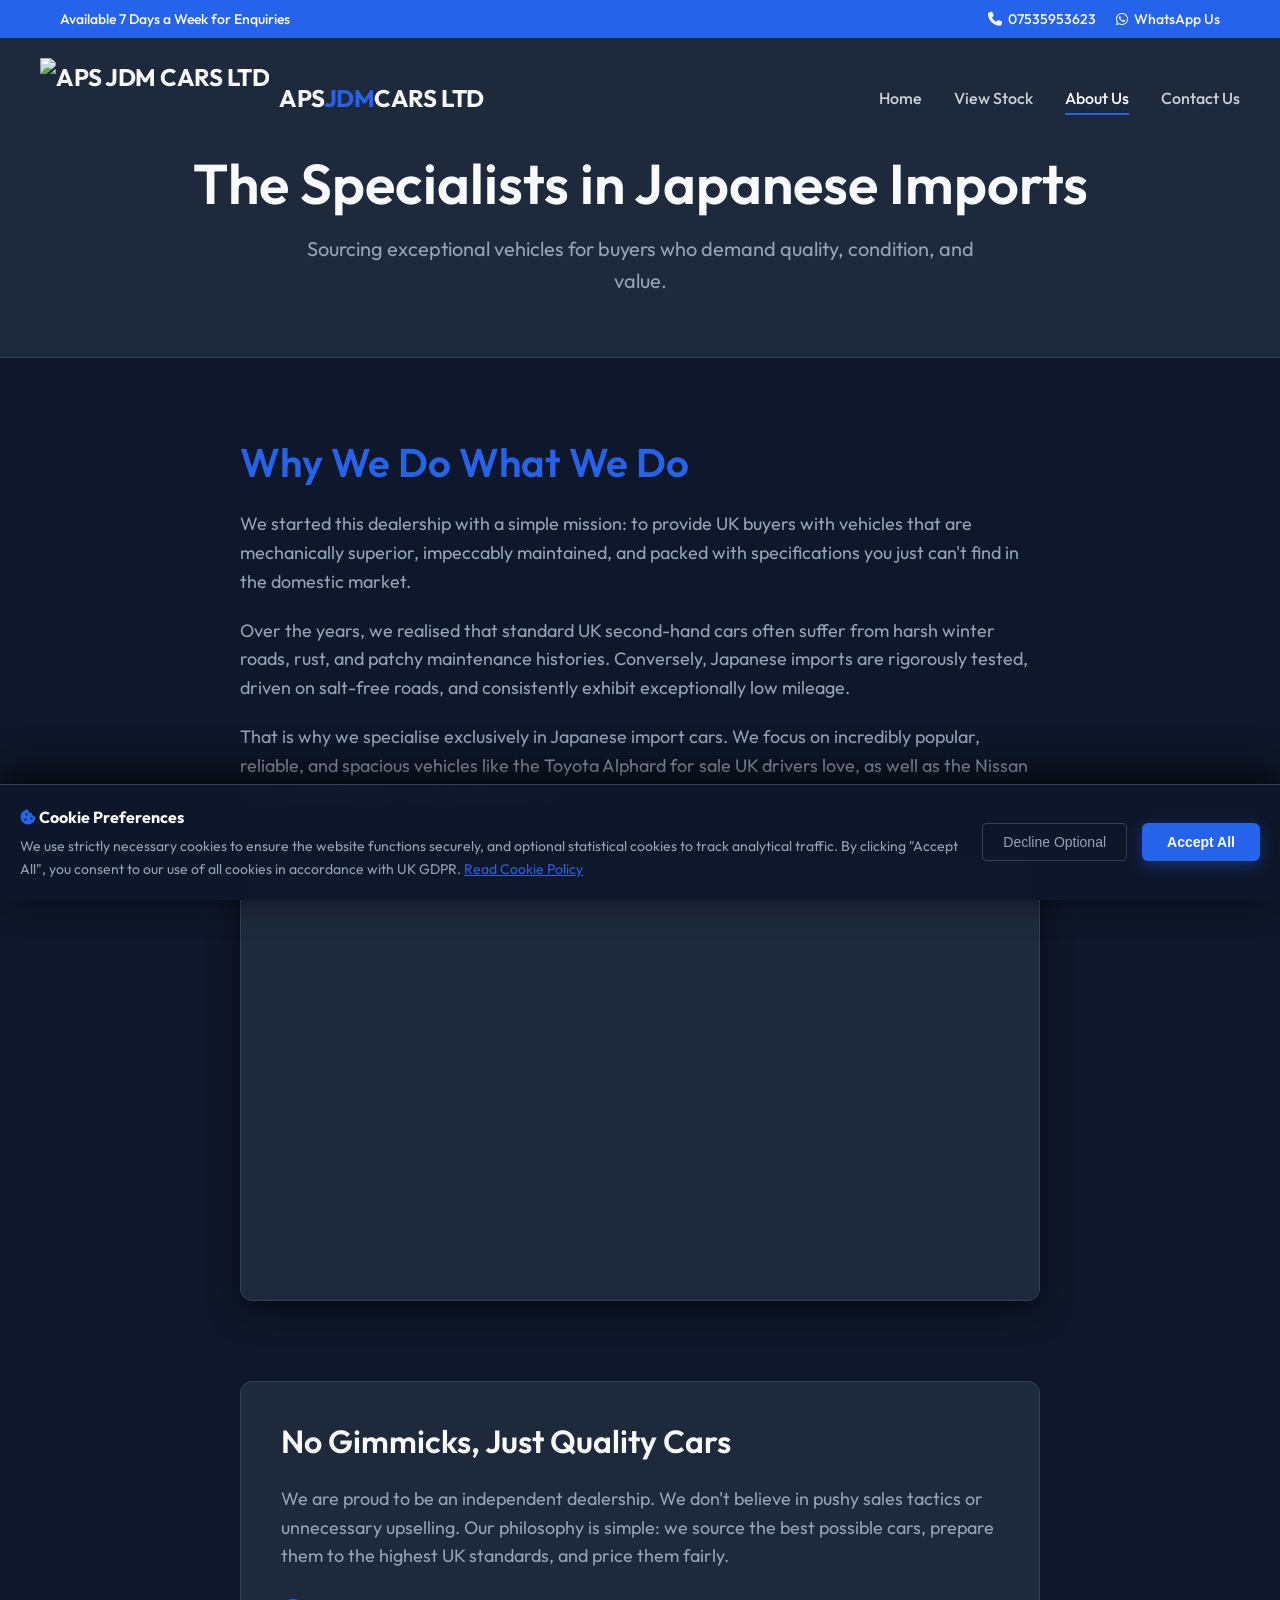
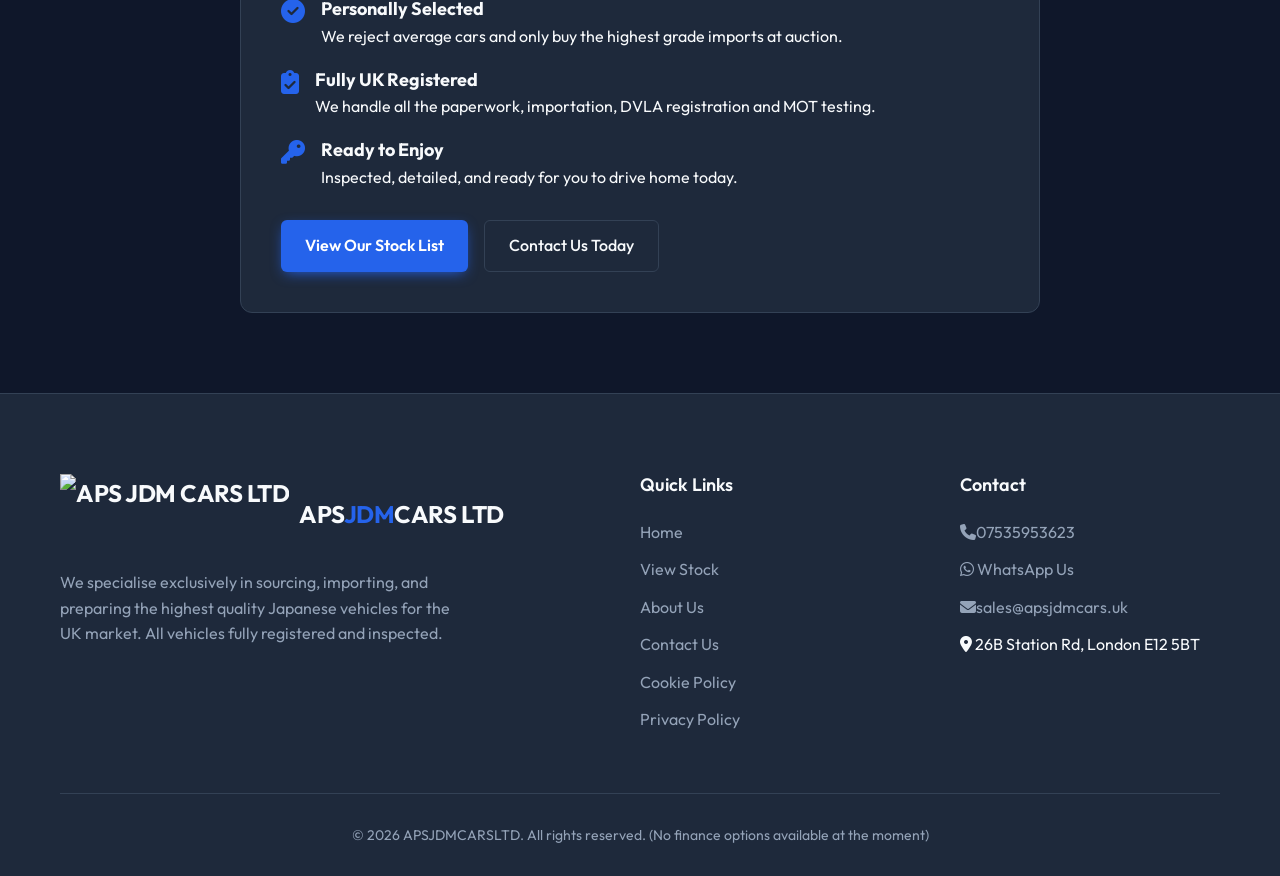
==== static/about.html @ c80731ad "Update TLD to .uk" ====
<!DOCTYPE html>
<html lang="en-GB">
<head>
  <meta charset="UTF-8">
  <meta name="viewport" content="width=device-width, initial-scale=1.0">
  <title>About Us | Japanese Car Import Specialists UK</title>
  <meta name="description" content="We are a trusted UK dealership specialising in high-quality, low-mileage Japanese import cars. Discover how we source the best vehicles for our customers.">
  <link rel="stylesheet" href="style.css">
  <link rel="stylesheet" href="https://cdnjs.cloudflare.com/ajax/libs/font-awesome/6.4.0/css/all.min.css">
</head>
<body>

  <!-- HEADER -->
  <header class="scrolled">
    <div class="top-bar">
      <div class="container top-contacts">
        <span>Available 7 Days a Week for Enquiries</span>
        <div style="display: flex; gap: 20px;">
          <a href="tel:07535953623"><i class="fas fa-phone"></i> <span>07535953623</span></a>
          <a href="https://wa.me/447721733169?text=Hi%20I'm%20interested%20in%20a%20car"><i class="fab fa-whatsapp"></i> <span>WhatsApp Us</span></a>
        </div>
      </div>
    </div>
    <div class="container nav-container">
      <a href="/" class="logo" style="text-decoration: none; display: flex; align-items: center; gap: 10px;"><img src="logojdm.png" alt="APS JDM CARS LTD" class="nav-logo-img"><div>APS<span>JDM</span>CARS LTD</div></a>
      <nav class="nav-links">
        <a href="/">Home</a>
        <a href="/stock">View Stock</a>
        <a href="/about" class="active">About Us</a>
        <a href="/contact">Contact Us</a>
      </nav>
      <button class="mobile-menu-btn"><i class="fas fa-bars"></i></button>
    </div>
  </header>

  <!-- PAGE HEADER -->
  <section style="padding: 150px 0 60px; background-color: var(--bg-secondary); border-bottom: 1px solid var(--border-color); text-align: center;">
    <div class="container">
      <h1 style="font-size: 3.5rem; margin-bottom: 16px;">The Specialists in Japanese Imports</h1>
      <p style="color: var(--text-muted); font-size: 1.25rem; max-width: 700px; margin: 0 auto;">Sourcing exceptional vehicles for buyers who demand quality, condition, and value.</p>
    </div>
  </section>

  <!-- CONTENT -->
  <section style="padding: 80px 0;">
    <div class="container">
      <div style="display: flex; flex-direction: column; gap: 60px; max-width: 800px; margin: 0 auto;">
        
        <div>
          <h2 style="font-size: 2.5rem; margin-bottom: 24px; color: var(--accent-primary);">Why We Do What We Do</h2>
          <p style="font-size: 1.125rem; margin-bottom: 20px; color: var(--text-muted);">We started this dealership with a simple mission: to provide UK buyers with vehicles that are mechanically superior, impeccably maintained, and packed with specifications you just can't find in the domestic market.</p>
          <p style="font-size: 1.125rem; margin-bottom: 20px; color: var(--text-muted);">Over the years, we realised that standard UK second-hand cars often suffer from harsh winter roads, rust, and patchy maintenance histories. Conversely, Japanese imports are rigorously tested, driven on salt-free roads, and consistently exhibit exceptionally low mileage.</p>
          <p style="font-size: 1.125rem; margin-bottom: 20px; color: var(--text-muted);">That is why we specialise exclusively in Japanese import cars. We focus on incredibly popular, reliable, and spacious vehicles like the Toyota Alphard for sale UK drivers love, as well as the Nissan Elgrand UK  families consistently hunt for.</p>
          
          <div style="margin-top: 40px; margin-bottom: 20px; border-radius: var(--radius-md); overflow: hidden; border: 1px solid var(--border-color); box-shadow: 0 10px 30px rgba(0,0,0,0.5); background-color: var(--bg-secondary);">
            <iframe width="100%" height="450" src="https://www.youtube.com/embed/yJ9_V0qCrhk" title="YouTube video player" frameborder="0" allow="accelerometer; autoplay; clipboard-write; encrypted-media; gyroscope; picture-in-picture; web-share" allowfullscreen style="display: block;"></iframe>
          </div>
        </div>

        <div style="background-color: var(--bg-secondary); padding: 40px; border-radius: var(--radius-md); border: 1px solid var(--border-color);">
          <h2 style="font-size: 2rem; margin-bottom: 24px;">No Gimmicks, Just Quality Cars</h2>
          <p style="font-size: 1.125rem; margin-bottom: 24px; color: var(--text-muted);">We are proud to be an independent dealership. We don't believe in pushy sales tactics or unnecessary upselling. Our philosophy is simple: we source the best possible cars, prepare them to the highest UK standards, and price them fairly.</p>
          
          <ul style="list-style: none; display: flex; flex-direction: column; gap: 16px; margin-bottom: 30px;">
            <li style="display: flex; gap: 16px; align-items: flex-start;">
              <i class="fas fa-check-circle" style="color: var(--accent-primary); font-size: 1.5rem; margin-top: 4px;"></i>
              <div>
                <strong style="display: block; font-size: 1.125rem;">Personally Selected</strong>
                <span class="text-muted">We reject average cars and only buy the highest grade imports at auction.</span>
              </div>
            </li>
            <li style="display: flex; gap: 16px; align-items: flex-start;">
              <i class="fas fa-clipboard-check" style="color: var(--accent-primary); font-size: 1.5rem; margin-top: 4px;"></i>
              <div>
                <strong style="display: block; font-size: 1.125rem;">Fully UK Registered</strong>
                <span class="text-muted">We handle all the paperwork, importation, DVLA registration and MOT testing.</span>
              </div>
            </li>
            <li style="display: flex; gap: 16px; align-items: flex-start;">
              <i class="fas fa-key" style="color: var(--accent-primary); font-size: 1.5rem; margin-top: 4px;"></i>
              <div>
                <strong style="display: block; font-size: 1.125rem;">Ready to Enjoy</strong>
                <span class="text-muted">Inspected, detailed, and ready for you to drive home today.</span>
              </div>
            </li>
          </ul>

          <div style="display: flex; gap: 16px; flex-wrap: wrap;">
            <a href="/stock" class="btn btn-primary">View Our Stock List</a>
            <a href="/contact" class="btn btn-secondary">Contact Us Today</a>
          </div>
        </div>

      </div>
    </div>
  </section>

  <!-- FOOTER -->
  <footer>
    <div class="container">
      <div class="footer-grid">
        <div class="footer-about">
          <a href="/" class="logo" style="text-decoration: none; display: flex; align-items: center; gap: 10px;"><img src="logojdm.png" alt="APS JDM CARS LTD" class="nav-logo-img"><div>APS<span>JDM</span>CARS LTD</div></a>
          <p>We specialise exclusively in sourcing, importing, and preparing the highest quality Japanese vehicles for the UK market. All vehicles fully registered and inspected.</p>
        </div>
        <div class="footer-links">
          <h4>Quick Links</h4>
          <ul>
            <li><a href="/">Home</a></li>
            <li><a href="/stock">View Stock</a></li>
            <li><a href="/about">About Us</a></li>
            <li><a href="/contact">Contact Us</a></li>
            <li><a href="/cookie-policy">Cookie Policy</a></li>
            <li><a href="/privacy-policy">Privacy Policy</a></li>
          </ul>
        </div>
        <div class="footer-links">
          <h4>Contact</h4>
          <ul>
            <li><a href="tel:07535953623"><i class="fas fa-phone"></i>07535953623</a></li>
            <li><a href="https://wa.me/447721733169?text=Hi%20I'm%20interested%20in%20a%20car"><i class="fab fa-whatsapp"></i> WhatsApp Us</a></li>
            <li><a href="mailto:sales@apsjdmcars.uk"><i class="fas fa-envelope"></i>sales@apsjdmcars.uk</a></li>
            <li><i class="fas fa-map-marker-alt"></i> 26B Station Rd, London E12 5BT</li>
          </ul>
        </div>
      </div>
      <div class="footer-bottom">
        <p>&copy; 2026 APSJDMCARSLTD. All rights reserved. (No finance options available at the moment)</p>
      </div>
    </div>
  </footer>

  <script src="script.js"></script>
</body>
</html>
---- static/style.css ----
@import url('https://fonts.googleapis.com/css2?family=Outfit:wght@300;400;500;600;700&display=swap');

:root {
  --bg-primary: #0f172a;
  --bg-secondary: #1e293b;
  --bg-card: #1e293b;
  --accent-primary: #2563eb;
  --accent-hover: #1d4ed8;
  --accent-green: #10b981;
  --text-main: #f8fafc;
  --text-muted: #94a3b8;
  --border-color: #334155;
  --font-base: 'Outfit', system-ui, sans-serif;
  --radius-sm: 6px;
  --radius-md: 12px;
  --radius-lg: 20px;
  --transition: all 0.3s cubic-bezier(0.4, 0, 0.2, 1);
}

* {
  margin: 0;
  padding: 0;
  box-sizing: border-box;
}

body {
  font-family: var(--font-base);
  background-color: var(--bg-primary);
  color: var(--text-main);
  line-height: 1.6;
  overflow-x: hidden;
}

h1, h2, h3, h4, h5, h6 {
  line-height: 1.2;
  font-weight: 600;
}

a {
  color: var(--text-main);
  text-decoration: none;
  transition: var(--transition);
}

ul {
  list-style: none;
}

.container {
  max-width: 1200px;
  margin: 0 auto;
  padding: 0 20px;
}

/* ==================== BUTTONS ==================== */
.btn {
  display: inline-flex;
  align-items: center;
  justify-content: center;
  gap: 8px;
  padding: 12px 24px;
  border-radius: var(--radius-sm);
  font-weight: 500;
  cursor: pointer;
  border: none;
  transition: var(--transition);
  font-size: 1rem;
}

.btn-primary {
  background-color: var(--accent-primary);
  color: white;
  font-weight: 600;
  box-shadow: 0 4px 14px -4px var(--accent-primary);
}

.btn-primary:hover {
  background-color: var(--accent-hover);
  transform: translateY(-2px);
  box-shadow: 0 6px 20px -6px var(--accent-hover);
}

.btn-secondary {
  background-color: var(--bg-card);
  color: var(--text-main);
  border: 1px solid var(--border-color);
}

.btn-secondary:hover {
  background-color: #f1f5f9;
  transform: translateY(-2px);
}

.btn-whatsapp {
  background-color: var(--accent-green);
  color: white;
  box-shadow: 0 4px 14px -4px var(--accent-green);
}

.btn-whatsapp:hover {
  background-color: #059669;
  transform: translateY(-2px);
  box-shadow: 0 6px 20px -6px var(--accent-green);
}

/* ==================== HEADER ==================== */
header {
  position: fixed;
  top: 0;
  left: 0;
  width: 100%;
  z-index: 1000;
  transition: var(--transition);
}

header.scrolled {
  background-color: rgba(15, 23, 42, 0.95);
  backdrop-filter: blur(10px);
  border-bottom: 1px solid var(--border-color);
}

.top-bar {
  background-color: var(--accent-primary);
  color: white;
  padding: 8px 0;
  font-size: 0.875rem;
  font-weight: 500;
}

.top-bar .container {
  display: flex;
  justify-content: space-between;
  align-items: center;
}

.top-contacts {
  display: flex;
  gap: 16px;
}

.top-contacts a {
  display: flex;
  align-items: center;
  gap: 6px;
}

.top-contacts a:hover {
  opacity: 0.8;
}

.nav-container {
  display: flex;
  justify-content: space-between;
  align-items: center;
  padding: 20px 0;
}

.logo {
  font-size: 1.5rem;
  font-weight: 700;
  letter-spacing: -0.02em;
  color: var(--text-main);
}

.logo span {
  color: var(--accent-primary);
}

.nav-logo-img {
  height: 80px;
  width: auto;
  transition: var(--transition);
}

.footer-logo-img {
  height: 110px;
  width: auto;
  transition: var(--transition);
}

.nav-links {
  display: flex;
  gap: 32px;
}

.nav-links a {
  font-weight: 500;
  opacity: 0.8;
  position: relative;
}

.nav-links a::after {
  content: '';
  position: absolute;
  bottom: -4px;
  left: 0;
  width: 0;
  height: 2px;
  background-color: var(--accent-primary);
  transition: var(--transition);
}

.nav-links a:hover {
  opacity: 1;
}

.nav-links a:hover::after, .nav-links a.active::after {
  width: 100%;
}

.nav-links a.active {
  opacity: 1;
}

.mobile-menu-btn {
  display: none;
  background: none;
  border: none;
  color: var(--text-main);
  font-size: 1.5rem;
  cursor: pointer;
}

/* ==================== HERO SECTION ==================== */
.hero {
  height: 100vh;
  min-height: 600px;
  display: flex;
  align-items: center;
  position: relative;
  background: linear-gradient(to right, rgba(15,23,42,0.95) 0%, rgba(15,23,42,0.6) 100%), url('https://images.unsplash.com/photo-1603584173870-7f23fdae1b7a?q=80&w=2670&auto=format&fit=crop') center/cover no-repeat;
  padding-top: 80px;
}

.hero-content {
  max-width: 700px;
  animation: fadeUp 1s ease forwards;
}

.hero h1 {
  font-size: 4rem;
  margin-bottom: 24px;
}

.hero p {
  font-size: 1.25rem;
  color: var(--text-muted);
  margin-bottom: 32px;
}

.trust-badges {
  display: flex;
  gap: 16px;
  margin-bottom: 32px;
}

.badge {
  background-color: rgba(255, 255, 255, 0.1);
  padding: 6px 12px;
  border-radius: 6px;
  font-size: 0.875rem;
  font-weight: 600;
  backdrop-filter: blur(8px);
  border: 1px solid rgba(255, 255, 255, 0.3);
  color: white;
  box-shadow: 0 4px 10px rgba(0,0,0,0.2);
}

.hero-ctas {
  display: flex;
  gap: 16px;
  margin-bottom: 24px;
}

.urgency-banner {
  display: inline-flex;
  align-items: center;
  gap: 8px;
  background-color: rgba(29, 78, 216, 0.1);
  border: 1px solid rgba(29, 78, 216, 0.2);
  padding: 10px 16px;
  border-radius: var(--radius-sm);
  font-size: 0.875rem;
  color: var(--accent-hover);
}

/* ==================== SECTIONS ==================== */
section {
  padding: 100px 0;
}

.section-header {
  text-align: center;
  margin-bottom: 60px;
}

.section-header h2 {
  font-size: 2.5rem;
  margin-bottom: 16px;
}

.section-header p {
  color: var(--text-muted);
  font-size: 1.125rem;
  max-width: 600px;
  margin: 0 auto;
}

/* ==================== INFO GRID ==================== */
.info-grid {
  display: grid;
  grid-template-columns: repeat(auto-fit, minmax(300px, 1fr));
  gap: 32px;
  margin-bottom: 40px;
}

.info-card {
  background-color: var(--bg-secondary);
  padding: 40px 30px;
  border-radius: var(--radius-md);
  border: 1px solid var(--border-color);
  transition: var(--transition);
}

.info-card:hover {
  transform: translateY(-5px);
  border-color: var(--accent-primary);
  box-shadow: 0 10px 30px -10px rgba(0,0,0,0.5);
}

.info-card-icon {
  width: 50px;
  height: 50px;
  background-color: rgba(29, 78, 216, 0.1);
  color: var(--accent-primary);
  display: flex;
  align-items: center;
  justify-content: center;
  border-radius: 12px;
  font-size: 1.5rem;
  margin-bottom: 20px;
}

.info-card h3 {
  font-size: 1.5rem;
  margin-bottom: 16px;
}

.info-card p {
  color: var(--text-muted);
}

/* ==================== VEHICLE GRID ==================== */
.vehicle-grid {
  display: grid;
  grid-template-columns: repeat(auto-fill, minmax(350px, 1fr));
  gap: 30px;
  margin-bottom: 40px;
}

.vehicle-card {
  background-color: var(--bg-secondary);
  border-radius: var(--radius-md);
  overflow: hidden;
  border: 1px solid var(--border-color);
  transition: var(--transition);
  display: flex;
  flex-direction: column;
}

.vehicle-card:hover {
  transform: translateY(-5px);
  border-color: #3f3f46;
  box-shadow: 0 20px 40px -10px rgba(0,0,0,0.5);
}

.vehicle-img-wrapper {
  position: relative;
  height: 240px;
  overflow: hidden;
}

.vehicle-img-wrapper img {
  width: 100%;
  height: 100%;
  object-fit: cover;
  transition: transform 0.5s ease;
}

.vehicle-card:hover .vehicle-img-wrapper img {
  transform: scale(1.05);
}

.vehicle-tag {
  position: absolute;
  top: 16px;
  left: 16px;
  background-color: var(--accent-primary);
  color: white;
  padding: 4px 12px;
  border-radius: 20px;
  font-size: 0.75rem;
  font-weight: 600;
  box-shadow: 0 4px 10px rgba(0,0,0,0.3);
  max-width: 85%;
  white-space: nowrap;
  overflow: hidden;
  text-overflow: ellipsis;
}

.vehicle-info {
  padding: 24px;
  flex-grow: 1;
  display: flex;
  flex-direction: column;
}

.vehicle-title {
  font-size: 1.25rem;
  margin-bottom: 12px;
}

.vehicle-price {
  font-size: 1.5rem;
  font-weight: 700;
  color: var(--accent-primary);
  margin-bottom: 16px;
}

.vehicle-specs {
  display: grid;
  grid-template-columns: 1fr 1fr;
  gap: 12px;
  margin-bottom: 24px;
  padding-bottom: 20px;
  border-bottom: 1px solid var(--border-color);
}

.spec-item {
  display: flex;
  align-items: center;
  gap: 8px;
  color: var(--text-muted);
  font-size: 0.875rem;
}

.spec-item i {
  color: var(--text-main);
}

.vehicle-actions {
  display: flex;
  gap: 12px;
  margin-top: auto;
}

.vehicle-actions .btn {
  flex: 1;
  padding: 10px;
  font-size: 0.875rem;
}

/* ==================== FOOTER ==================== */
footer {
  background-color: var(--bg-card);
  padding: 80px 0 30px;
  border-top: 1px solid var(--border-color);
}

.footer-grid {
  display: grid;
  grid-template-columns: 2fr 1fr 1fr;
  gap: 60px;
  margin-bottom: 60px;
}

.footer-about p {
  color: var(--text-muted);
  margin-top: 16px;
  max-width: 400px;
}

.footer-links h4 {
  font-size: 1.125rem;
  margin-bottom: 24px;
}

.footer-links ul {
  display: flex;
  flex-direction: column;
  gap: 12px;
}

.footer-links a {
  color: var(--text-muted);
}

.footer-links a:hover {
  color: var(--accent-primary);
}

.footer-bottom {
  text-align: center;
  padding-top: 30px;
  border-top: 1px solid var(--border-color);
  color: var(--text-muted);
  font-size: 0.875rem;
}

/* ==================== ANIMATIONS ==================== */
@keyframes fadeUp {
  from {
    opacity: 0;
    transform: translateY(30px);
  }
  to {
    opacity: 1;
    transform: translateY(0);
  }
}

/* ==================== MEDIA QUERIES ==================== */
@media (max-width: 900px) {
  .hero h1 { font-size: 3rem; }
  .footer-grid { grid-template-columns: 1fr 1fr; gap: 40px; }
  .hero-ctas { flex-direction: column; }
}

@media (max-width: 768px) {
  .top-contacts span { display: none; }
  .nav-container { padding: 10px 0; }
  .nav-logo-img { height: 45px; }
  .footer-logo-img { height: 65px; }
  .logo { font-size: 1.1rem; gap: 5px !important; }
  
  .nav-links {
    position: fixed;
    top: 0;
    right: -100%;
    width: 280px;
    height: 100vh;
    background-color: var(--bg-secondary);
    flex-direction: column;
    padding: 100px 30px;
    transition: var(--transition);
    border-left: 1px solid var(--border-color);
    box-shadow: -10px 0 30px rgba(0,0,0,0.5);
  }
  .nav-links.show { right: 0; }
  .mobile-menu-btn { display: block; z-index: 1001; }
  .hero h1 { font-size: 2.5rem; }
  .footer-grid { grid-template-columns: 1fr; }
}

@media (max-width: 480px) {
  .hero h1 { font-size: 2rem; }
  .vehicle-grid { grid-template-columns: 1fr; }
  .info-grid { grid-template-columns: 1fr; gap: 20px; }
  .hero-ctas { flex-direction: column; width: 100%; }
  .hero-ctas .btn { width: 100%; justify-content: center; }
  .vehicle-specs { grid-template-columns: 1fr; }
  .footer-logo-img { height: 50px; }
}

.page-header { padding: 150px 0 60px; background-color: var(--bg-secondary); border-bottom: 1px solid var(--border-color); text-align: center; }
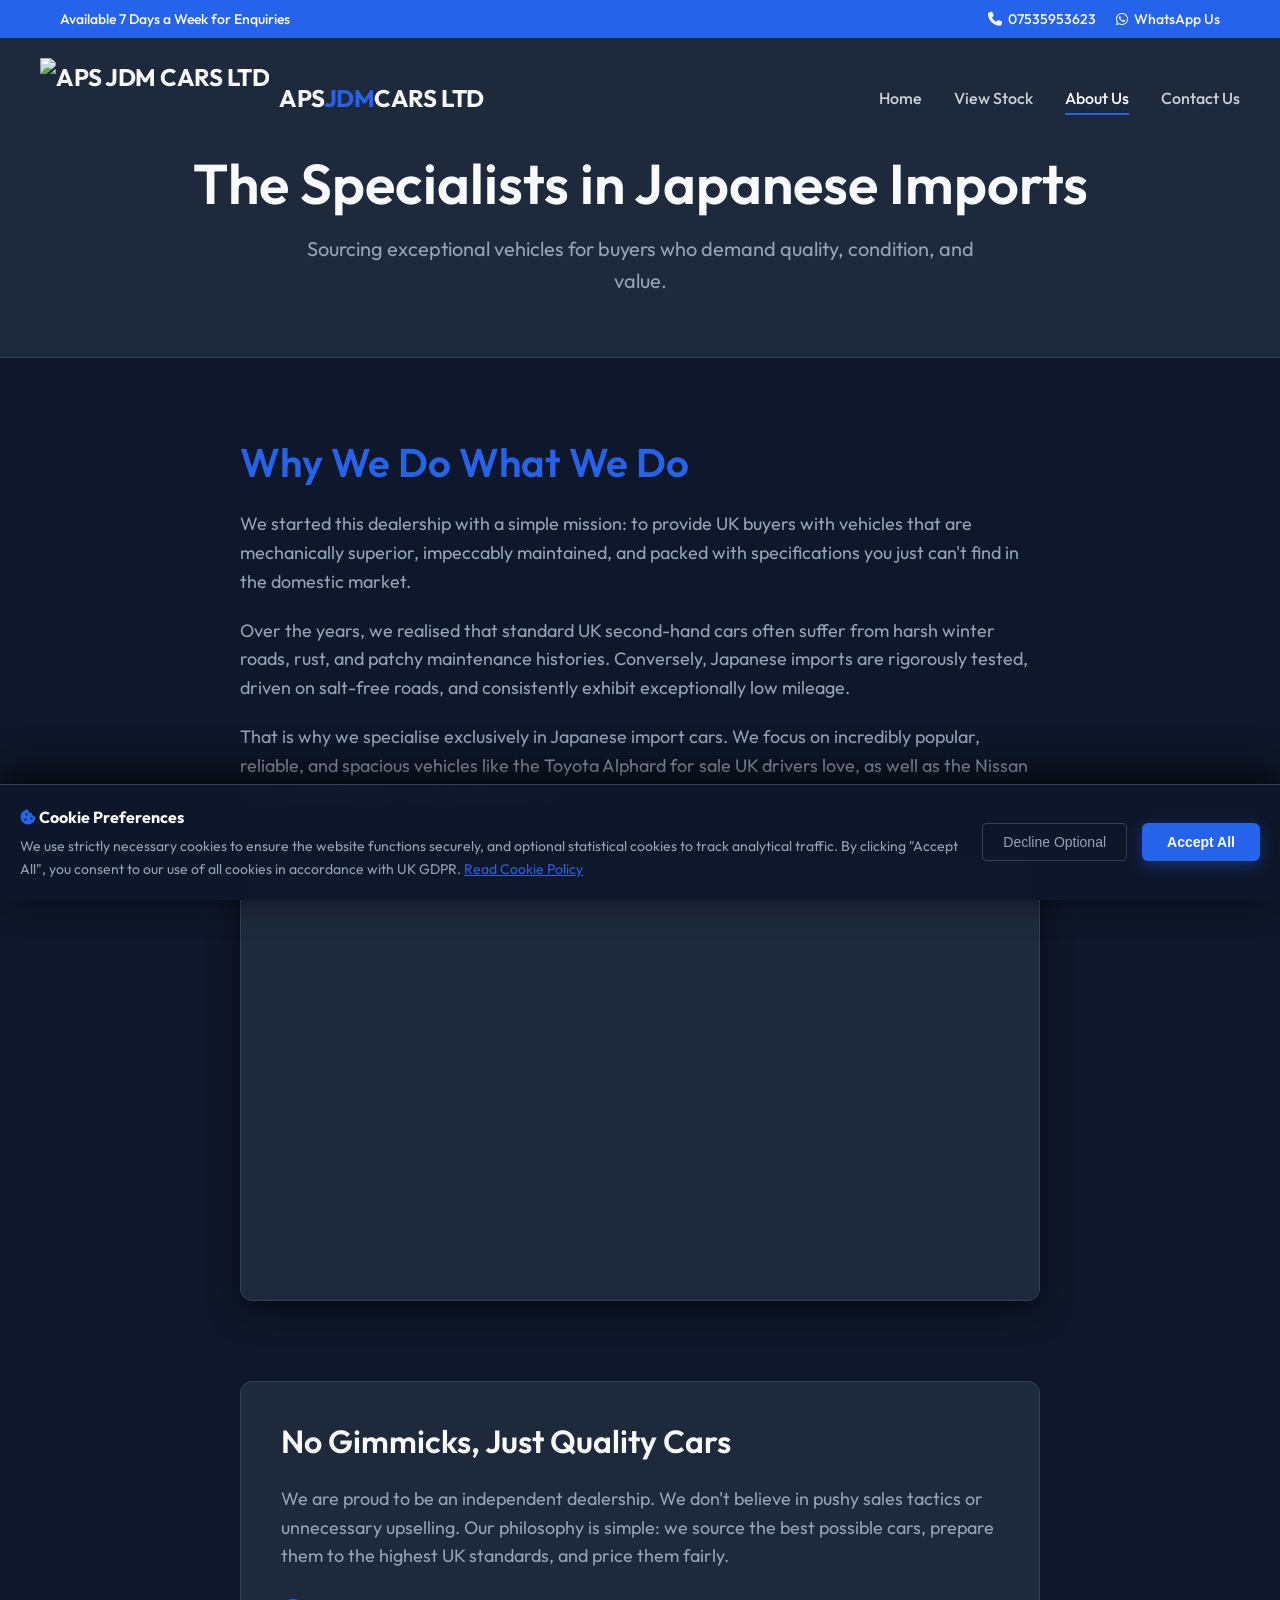
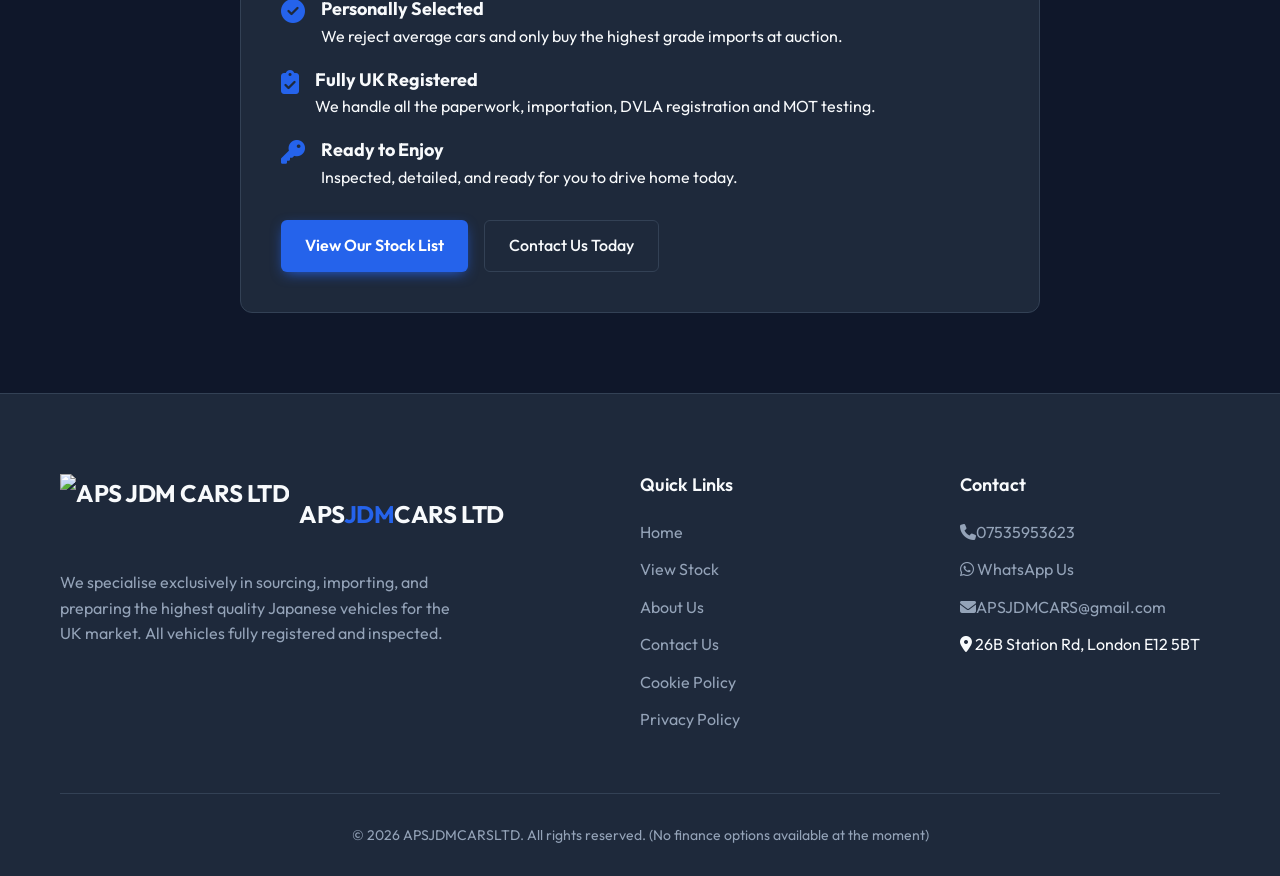
==== commit 75c94741: "UI: Updated dealership contact email" ====
--- a/static/about.html
+++ b/static/about.html
@@ -5,7 +5,7 @@
   <meta name="viewport" content="width=device-width, initial-scale=1.0">
   <title>About Us | Japanese Car Import Specialists UK</title>
   <meta name="description" content="We are a trusted UK dealership specialising in high-quality, low-mileage Japanese import cars. Discover how we source the best vehicles for our customers.">
-  <link rel="stylesheet" href="style.css">
+  <link rel="stylesheet" href="style.css?v=1777213964">
   <link rel="stylesheet" href="https://cdnjs.cloudflare.com/ajax/libs/font-awesome/6.4.0/css/all.min.css">
 </head>
 <body>
@@ -17,17 +17,17 @@
         <span>Available 7 Days a Week for Enquiries</span>
         <div style="display: flex; gap: 20px;">
           <a href="tel:07535953623"><i class="fas fa-phone"></i> <span>07535953623</span></a>
-          <a href="https://wa.me/447721733169?text=Hi%20I'm%20interested%20in%20a%20car"><i class="fab fa-whatsapp"></i> <span>WhatsApp Us</span></a>
+          <a href="https://wa.me/447721733169?text=Hi,%20I%20am%20reaching%20out%20from%20the%20website"><i class="fab fa-whatsapp"></i> <span>WhatsApp Us</span></a>
         </div>
       </div>
     </div>
     <div class="container nav-container">
-      <a href="/" class="logo" style="text-decoration: none; display: flex; align-items: center; gap: 10px;"><img src="logojdm.png" alt="APS JDM CARS LTD" class="nav-logo-img"><div>APS<span>JDM</span>CARS LTD</div></a>
+      <a href="index.html" class="logo" style="text-decoration: none; display: flex; align-items: center; gap: 10px;"><img src="logojdm.png" alt="APS JDM CARS LTD" class="nav-logo-img"><div>APS<span>JDM</span>CARS LTD</div></a>
       <nav class="nav-links">
-        <a href="/">Home</a>
-        <a href="/stock">View Stock</a>
-        <a href="/about" class="active">About Us</a>
-        <a href="/contact">Contact Us</a>
+        <a href="index.html">Home</a>
+        <a href="stock.html">View Stock</a>
+        <a href="about.html" class="active">About Us</a>
+        <a href="contact.html">Contact Us</a>
       </nav>
       <button class="mobile-menu-btn"><i class="fas fa-bars"></i></button>
     </div>
@@ -86,8 +86,8 @@
           </ul>
 
           <div style="display: flex; gap: 16px; flex-wrap: wrap;">
-            <a href="/stock" class="btn btn-primary">View Our Stock List</a>
-            <a href="/contact" class="btn btn-secondary">Contact Us Today</a>
+            <a href="stock.html" class="btn btn-primary">View Our Stock List</a>
+            <a href="contact.html" class="btn btn-secondary">Contact Us Today</a>
           </div>
         </div>
 
@@ -100,16 +100,16 @@
     <div class="container">
       <div class="footer-grid">
         <div class="footer-about">
-          <a href="/" class="logo" style="text-decoration: none; display: flex; align-items: center; gap: 10px;"><img src="logojdm.png" alt="APS JDM CARS LTD" class="nav-logo-img"><div>APS<span>JDM</span>CARS LTD</div></a>
+          <a href="index.html" class="logo" style="text-decoration: none; display: flex; align-items: center; gap: 10px;"><img src="logojdm.png" alt="APS JDM CARS LTD" class="nav-logo-img"><div>APS<span>JDM</span>CARS LTD</div></a>
           <p>We specialise exclusively in sourcing, importing, and preparing the highest quality Japanese vehicles for the UK market. All vehicles fully registered and inspected.</p>
         </div>
         <div class="footer-links">
           <h4>Quick Links</h4>
           <ul>
-            <li><a href="/">Home</a></li>
-            <li><a href="/stock">View Stock</a></li>
-            <li><a href="/about">About Us</a></li>
-            <li><a href="/contact">Contact Us</a></li>
+            <li><a href="index.html">Home</a></li>
+            <li><a href="stock.html">View Stock</a></li>
+            <li><a href="about.html">About Us</a></li>
+            <li><a href="contact.html">Contact Us</a></li>
             <li><a href="/cookie-policy">Cookie Policy</a></li>
             <li><a href="/privacy-policy">Privacy Policy</a></li>
           </ul>
@@ -118,8 +118,8 @@
           <h4>Contact</h4>
           <ul>
             <li><a href="tel:07535953623"><i class="fas fa-phone"></i>07535953623</a></li>
-            <li><a href="https://wa.me/447721733169?text=Hi%20I'm%20interested%20in%20a%20car"><i class="fab fa-whatsapp"></i> WhatsApp Us</a></li>
-            <li><a href="mailto:sales@apsjdmcars.uk"><i class="fas fa-envelope"></i>sales@apsjdmcars.uk</a></li>
+            <li><a href="https://wa.me/447721733169?text=Hi,%20I%20am%20reaching%20out%20from%20the%20website"><i class="fab fa-whatsapp"></i> WhatsApp Us</a></li>
+            <li><a href="mailto:APSJDMCARS@gmail.com"><i class="fas fa-envelope"></i>APSJDMCARS@gmail.com</a></li>
             <li><i class="fas fa-map-marker-alt"></i> 26B Station Rd, London E12 5BT</li>
           </ul>
         </div>
--- a/static/style.css
+++ b/static/style.css
@@ -309,7 +309,7 @@
 /* ==================== INFO GRID ==================== */
 .info-grid {
   display: grid;
-  grid-template-columns: repeat(auto-fit, minmax(300px, 1fr));
+  grid-template-columns: repeat(auto-fit, minmax(280px, 1fr));
   gap: 32px;
   margin-bottom: 40px;
 }
@@ -353,7 +353,7 @@
 /* ==================== VEHICLE GRID ==================== */
 .vehicle-grid {
   display: grid;
-  grid-template-columns: repeat(auto-fill, minmax(350px, 1fr));
+  grid-template-columns: repeat(auto-fill, minmax(280px, 1fr));
   gap: 30px;
   margin-bottom: 40px;
 }
@@ -376,7 +376,8 @@
 
 .vehicle-img-wrapper {
   position: relative;
-  height: 240px;
+  aspect-ratio: 16/9;
+  height: auto;
   overflow: hidden;
 }
 
@@ -527,6 +528,12 @@
 }
 
 @media (max-width: 768px) {
+  .filter-sidebar {
+    position: relative !important;
+    top: 0 !important;
+    margin-bottom: 20px;
+  }
+
   .top-contacts span { display: none; }
   .nav-container { padding: 10px 0; }
   .nav-logo-img { height: 45px; }
@@ -553,6 +560,7 @@
 }
 
 @media (max-width: 480px) {
+  .container { padding: 0 15px; }
   .hero h1 { font-size: 2rem; }
   .vehicle-grid { grid-template-columns: 1fr; }
   .info-grid { grid-template-columns: 1fr; gap: 20px; }
@@ -563,3 +571,16 @@
 }
 
 .page-header { padding: 150px 0 60px; background-color: var(--bg-secondary); border-bottom: 1px solid var(--border-color); text-align: center; }
+
+
+.filter-sidebar {
+  flex: 1; 
+  min-width: 250px; 
+  background-color: var(--bg-secondary); 
+  padding: 24px; 
+  border-radius: var(--radius-md); 
+  border: 1px solid var(--border-color); 
+  height: fit-content; 
+  position: sticky; 
+  top: 120px;
+}
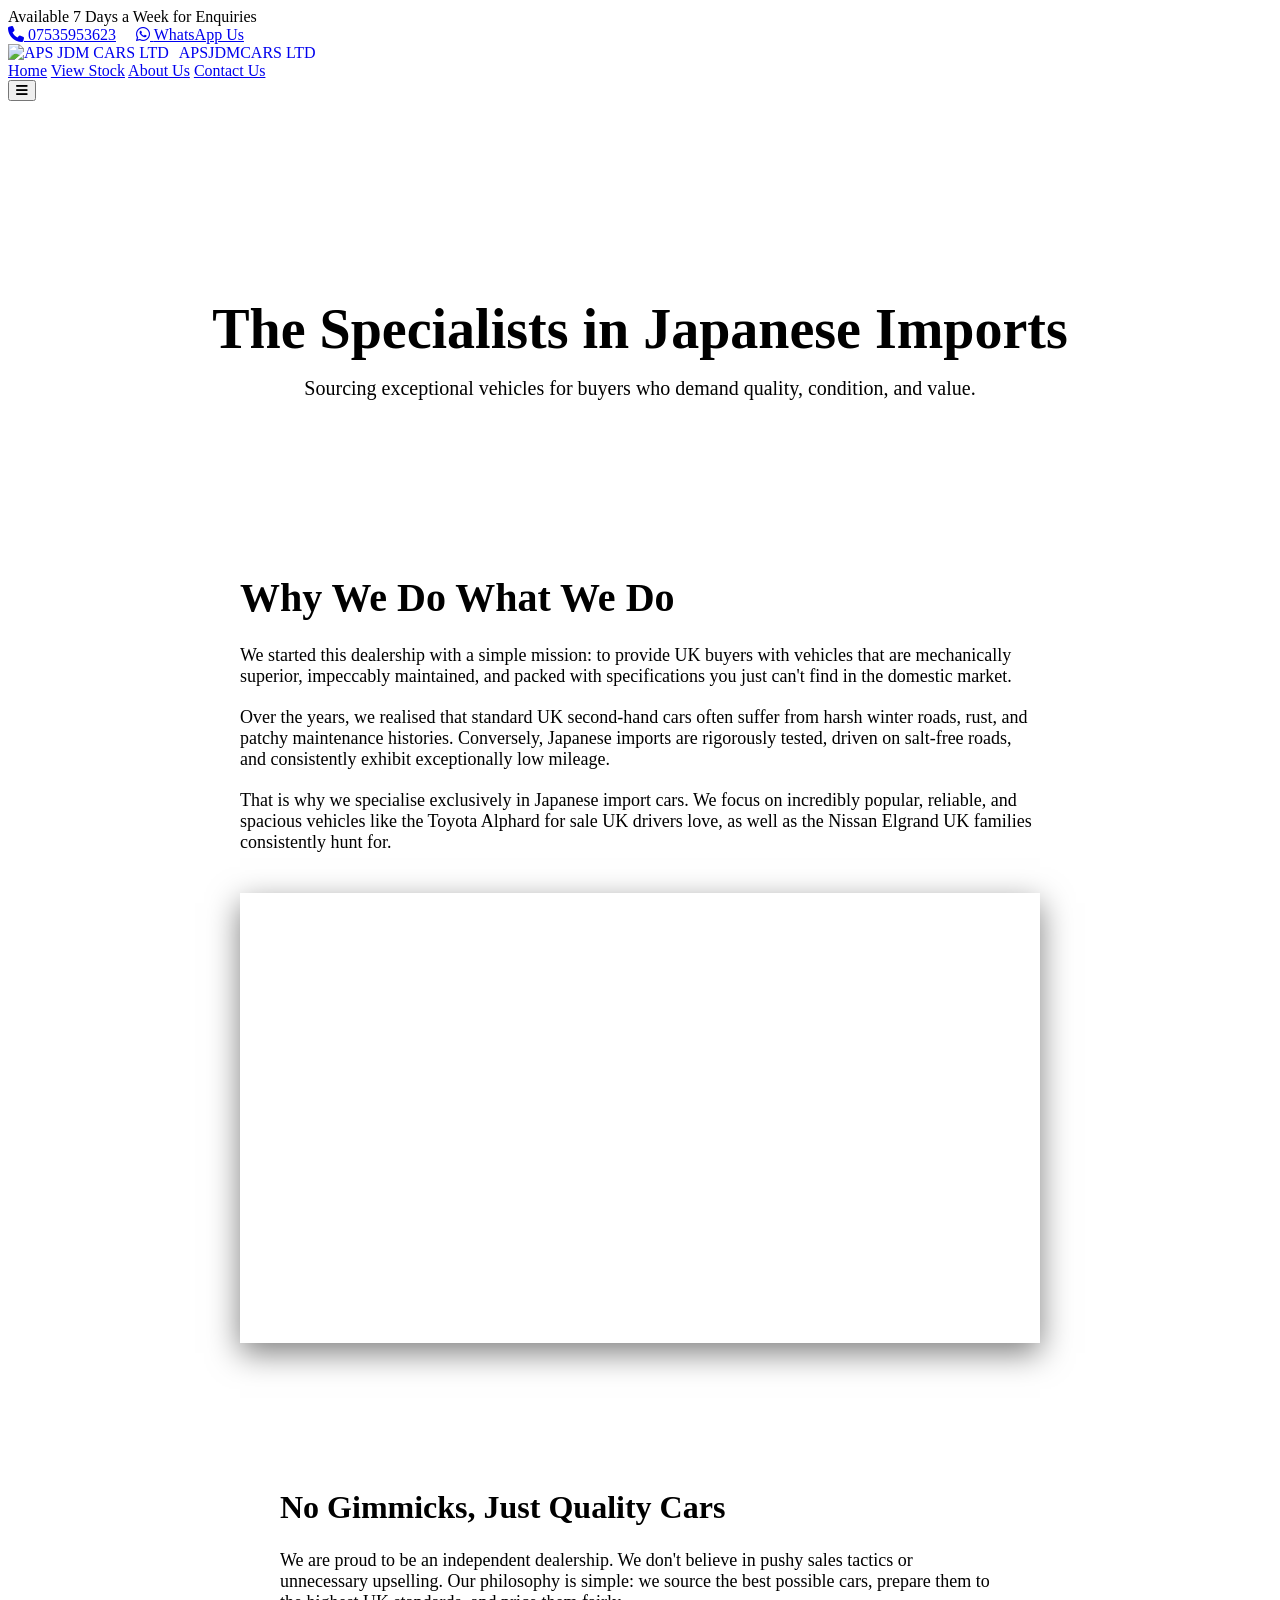
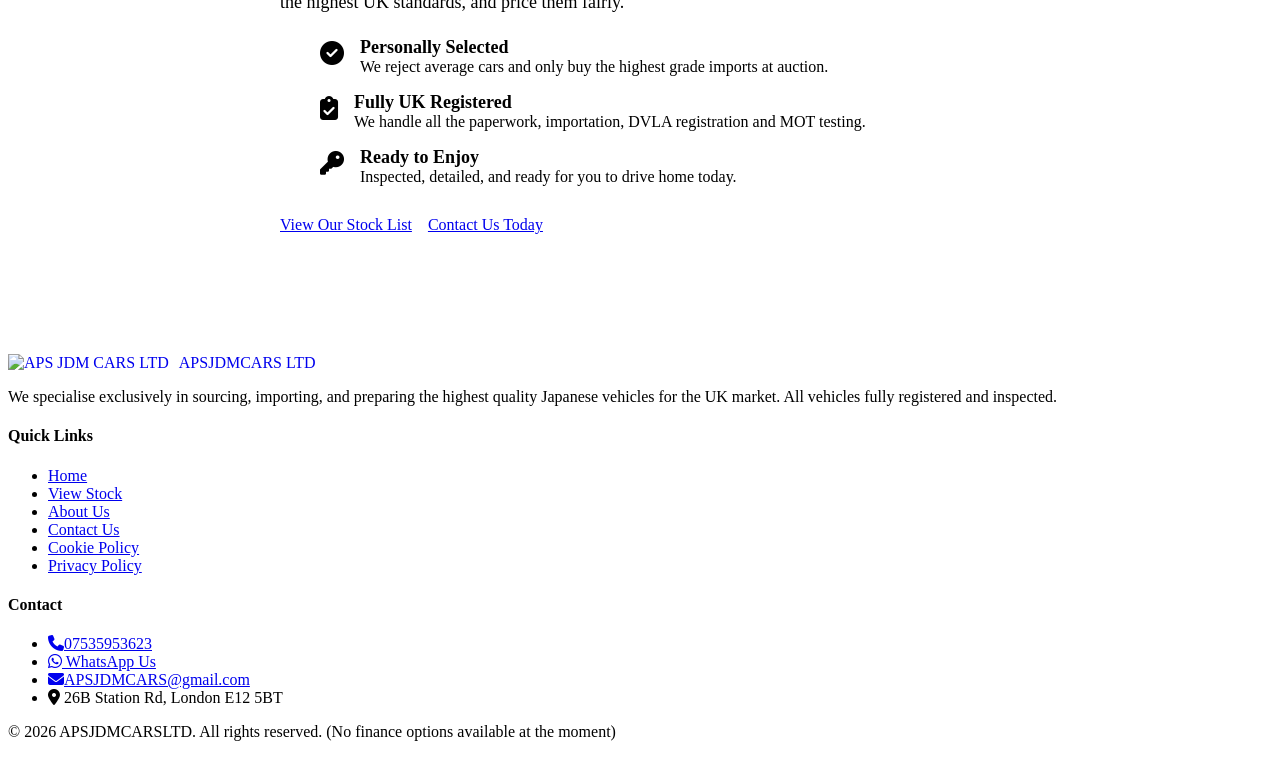
==== commit a26113e2: "Fix relative paths and routing issues causing broken styling/navigation" ====
--- a/static/about.html
+++ b/static/about.html
@@ -3,9 +3,9 @@
 <head>
   <meta charset="UTF-8">
   <meta name="viewport" content="width=device-width, initial-scale=1.0">
-  <title>About Us | Japanese Car Import Specialists UK</title>
-  <meta name="description" content="We are a trusted UK dealership specialising in high-quality, low-mileage Japanese import cars. Discover how we source the best vehicles for our customers.">
-  <link rel="stylesheet" href="style.css?v=1777213964">
+  <title>About Us | Japanese Car Import Specialists East London</title>
+  <meta name="description" content="We are a trusted London dealership specialising in high-quality, low-mileage Japanese import cars. Sourcing, importing, and preparing prime JDM stock in East London.">
+  <link rel="stylesheet" href="/style.css?v=1777213964">
   <link rel="stylesheet" href="https://cdnjs.cloudflare.com/ajax/libs/font-awesome/6.4.0/css/all.min.css">
 </head>
 <body>
@@ -22,12 +22,12 @@
       </div>
     </div>
     <div class="container nav-container">
-      <a href="index.html" class="logo" style="text-decoration: none; display: flex; align-items: center; gap: 10px;"><img src="logojdm.png" alt="APS JDM CARS LTD" class="nav-logo-img"><div>APS<span>JDM</span>CARS LTD</div></a>
+      <a href="/" class="logo" style="text-decoration: none; display: flex; align-items: center; gap: 10px;"><img src="/logojdm.png" alt="APS JDM CARS LTD" class="nav-logo-img"><div>APS<span>JDM</span>CARS LTD</div></a>
       <nav class="nav-links">
-        <a href="index.html">Home</a>
-        <a href="stock.html">View Stock</a>
-        <a href="about.html" class="active">About Us</a>
-        <a href="contact.html">Contact Us</a>
+        <a href="/">Home</a>
+        <a href="/stock">View Stock</a>
+        <a href="/about" class="active">About Us</a>
+        <a href="/contact">Contact Us</a>
       </nav>
       <button class="mobile-menu-btn"><i class="fas fa-bars"></i></button>
     </div>
@@ -86,8 +86,8 @@
           </ul>
 
           <div style="display: flex; gap: 16px; flex-wrap: wrap;">
-            <a href="stock.html" class="btn btn-primary">View Our Stock List</a>
-            <a href="contact.html" class="btn btn-secondary">Contact Us Today</a>
+            <a href="/stock" class="btn btn-primary">View Our Stock List</a>
+            <a href="/contact" class="btn btn-secondary">Contact Us Today</a>
           </div>
         </div>
 
@@ -100,16 +100,16 @@
     <div class="container">
       <div class="footer-grid">
         <div class="footer-about">
-          <a href="index.html" class="logo" style="text-decoration: none; display: flex; align-items: center; gap: 10px;"><img src="logojdm.png" alt="APS JDM CARS LTD" class="nav-logo-img"><div>APS<span>JDM</span>CARS LTD</div></a>
+          <a href="/" class="logo" style="text-decoration: none; display: flex; align-items: center; gap: 10px;"><img src="/logojdm.png" alt="APS JDM CARS LTD" class="nav-logo-img"><div>APS<span>JDM</span>CARS LTD</div></a>
           <p>We specialise exclusively in sourcing, importing, and preparing the highest quality Japanese vehicles for the UK market. All vehicles fully registered and inspected.</p>
         </div>
         <div class="footer-links">
           <h4>Quick Links</h4>
           <ul>
-            <li><a href="index.html">Home</a></li>
-            <li><a href="stock.html">View Stock</a></li>
-            <li><a href="about.html">About Us</a></li>
-            <li><a href="contact.html">Contact Us</a></li>
+            <li><a href="/">Home</a></li>
+            <li><a href="/stock">View Stock</a></li>
+            <li><a href="/about">About Us</a></li>
+            <li><a href="/contact">Contact Us</a></li>
             <li><a href="/cookie-policy">Cookie Policy</a></li>
             <li><a href="/privacy-policy">Privacy Policy</a></li>
           </ul>
@@ -130,6 +130,6 @@
     </div>
   </footer>
 
-  <script src="script.js"></script>
+  <script src="/script.js"></script>
 </body>
 </html>
